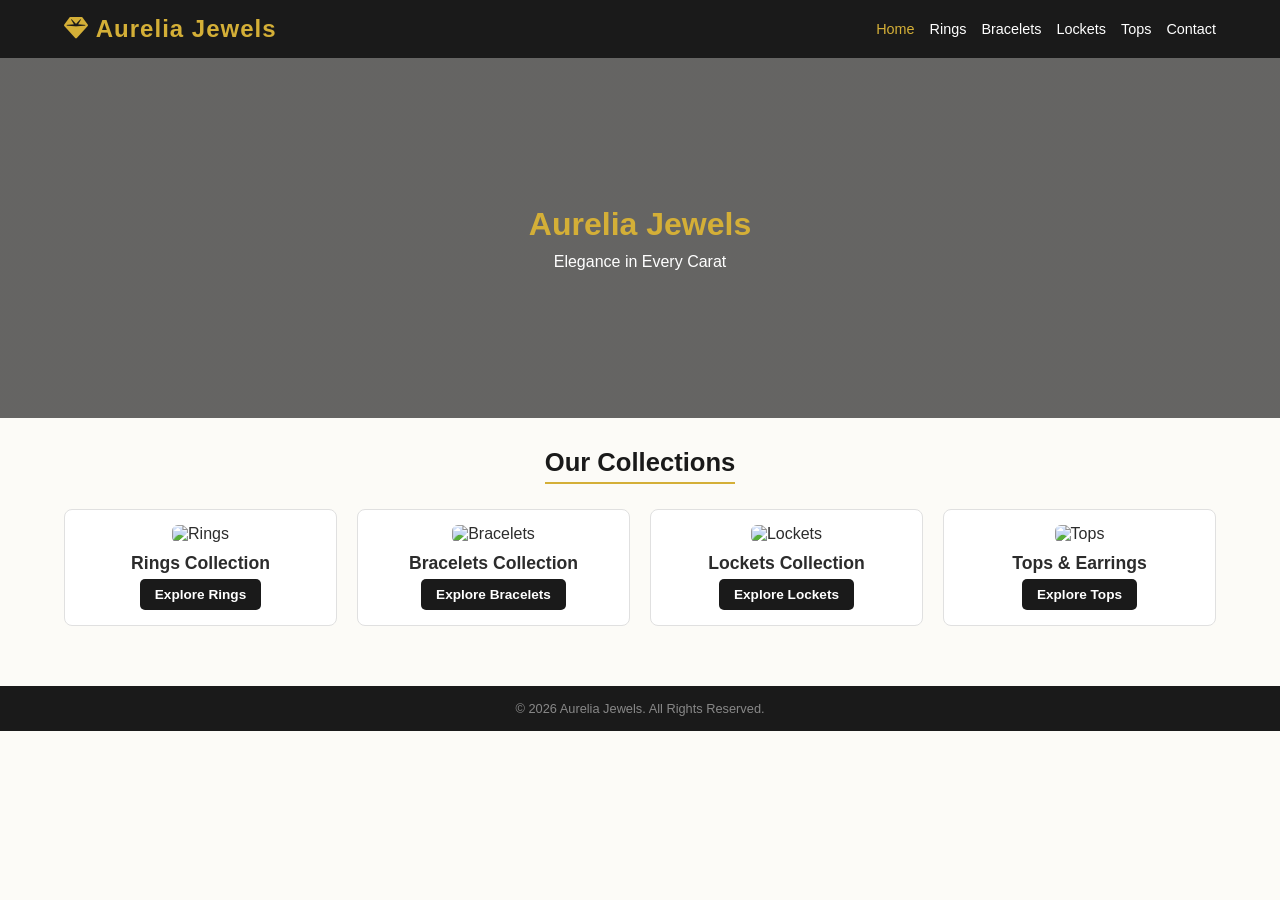
==== index.html @ 192f22d4 "Add files via upload" ====
<!DOCTYPE html>
<html lang="en">
<head>
    <meta charset="UTF-8">
    <meta name="viewport" content="width=device-width, initial-scale=1.0">
    <title>Aurelia Jewels - Home</title>
    <link rel="stylesheet" href="style.css">
    <link rel="stylesheet" href="https://cdnjs.cloudflare.com/ajax/libs/font-awesome/6.4.0/css/all.min.css">
</head>
<body>
    <header>
        <a href="index.html" class="logo"><i class="fas fa-gem"></i> Aurelia Jewels</a>
        <nav>
            <ul>
                <li><a href="index.html" class="active">Home</a></li>
                <li><a href="rings.html">Rings</a></li>
                <li><a href="bracelets.html">Bracelets</a></li>
                <li><a href="lockets.html">Lockets</a></li>
                <li><a href="tops.html">Tops</a></li>
              <li><a href="contact.html">Contact</a></li>
            </ul>
        </nav>
    </header>

    <section class="hero">
        <h1>Aurelia Jewels</h1>
        <p>Elegance in Every Carat</p>
    </section>

    <div class="container">
        <div class="title-center">
            <h2 class="section-title">Our Collections</h2>
        </div>
        <div class="product-grid">
            <div class="card">
                <img src="https://images.unsplash.com/photo-1605100804763-247f67b3557e?w=500&auto=format&fit=crop" alt="Rings">
                <h3>Rings Collection</h3>
                <a href="rings.html" class="buy-btn" style="background:#1a1a1a;">Explore Rings</a>
            </div>
            <div class="card">
                <img src="https://images.unsplash.com/photo-1611591475140-49886469c212?w=500&auto=format&fit=crop" alt="Bracelets">
                <h3>Bracelets Collection</h3>
                <a href="bracelets.html" class="buy-btn" style="background:#1a1a1a;">Explore Bracelets</a>
            </div>
            <div class="card">
                <img src="https://images.unsplash.com/photo-1599643478518-a784e5dc4c8f?w=500&auto=format&fit=crop" alt="Lockets">
                <h3>Lockets Collection</h3>
                <a href="lockets.html" class="buy-btn" style="background:#1a1a1a;">Explore Lockets</a>
            </div>
            <div class="card">
                <img src="https://images.unsplash.com/photo-1630019852942-f89202989a59?w=500&auto=format&fit=crop" alt="Tops">
                <h3>Tops & Earrings</h3>
                <a href="tops.html" class="buy-btn" style="background:#1a1a1a;">Explore Tops</a>
            </div>
        </div>
    </div>

    <footer>
        <p>&copy; 2026 Aurelia Jewels. All Rights Reserved.</p>
    </footer>
    <script src="script.js"></script>
</body>
</html>
---- style.css ----
* {
    margin: 0;
    padding: 0;
    box-sizing: border-box;
    font-family: 'Poppins', sans-serif;
}

body {
    background-color: #fcfbf7;
    color: #2c2c2c;
}

/* Header & Nav */
header {
    background-color: #1a1a1a;
    padding: 15px 5%;
    display: flex;
    justify-content: space-between;
    align-items: center;
    position: sticky;
    top: 0;
    z-index: 100;
}

.logo {
    color: #d4af37;
    font-size: 1.5rem;
    font-weight: bold;
    text-decoration: none;
    letter-spacing: 1px;
}

nav ul {
    display: flex;
    list-style: none;
    gap: 15px;
}

nav a {
    color: #ffffff;
    text-decoration: none;
    font-size: 0.9rem;
    transition: 0.3s;
}

nav a:hover, nav a.active {
    color: #d4af37;
}

/* Hero Section */
.hero {
    background: linear-gradient(rgba(0,0,0,0.6), rgba(0,0,0,0.6)), url('https://images.unsplash.com/photo-1515562141207-7a88fb7ce338?q=80&w=1000');
    background-size: cover;
    background-position: center;
    height: 40vh;
    display: flex;
    flex-direction: column;
    justify-content: center;
    align-items: center;
    color: white;
    text-align: center;
    padding: 0 20px;
}

.hero h1 {
    font-size: 2rem;
    color: #d4af37;
    margin-bottom: 10px;
}

/* Page Layout & Grid */
.container {
    padding: 30px 5%;
}

.section-title {
    text-align: center;
    margin-bottom: 25px;
    font-size: 1.6rem;
    color: #1a1a1a;
    border-bottom: 2px solid #d4af37;
    display: inline-block;
    padding-bottom: 5px;
}

.title-center {
    text-align: center;
}

.product-grid {
    display: grid;
    grid-template-columns: repeat(auto-fit, minmax(220px, 1fr));
    gap: 20px;
}

/* Product Card */
.card {
    background: #ffffff;
    border: 1px solid #e0e0e0;
    border-radius: 8px;
    overflow: hidden;
    text-align: center;
    padding: 15px;
    transition: 0.3s;
}

.card:hover {
    box-shadow: 0 5px 15px rgba(0,0,0,0.1);
}

.card img {
    width: 100%;
    height: 200px;
    object-fit: cover;
    border-radius: 6px;
}

.card h3 {
    font-size: 1.1rem;
    margin: 10px 0 5px;
}

.price {
    color: #d4af37;
    font-weight: bold;
    font-size: 1rem;
    display: block;
    margin-bottom: 10px;
}

.buy-btn {
    display: inline-block;
    background-color: #25d366;
    color: white;
    text-decoration: none;
    padding: 8px 15px;
    border-radius: 5px;
    font-size: 0.85rem;
    font-weight: bold;
}

footer {
    background-color: #1a1a1a;
    color: #888;
    text-align: center;
    padding: 15px;
    font-size: 0.8rem;
    margin-top: 30px;
}
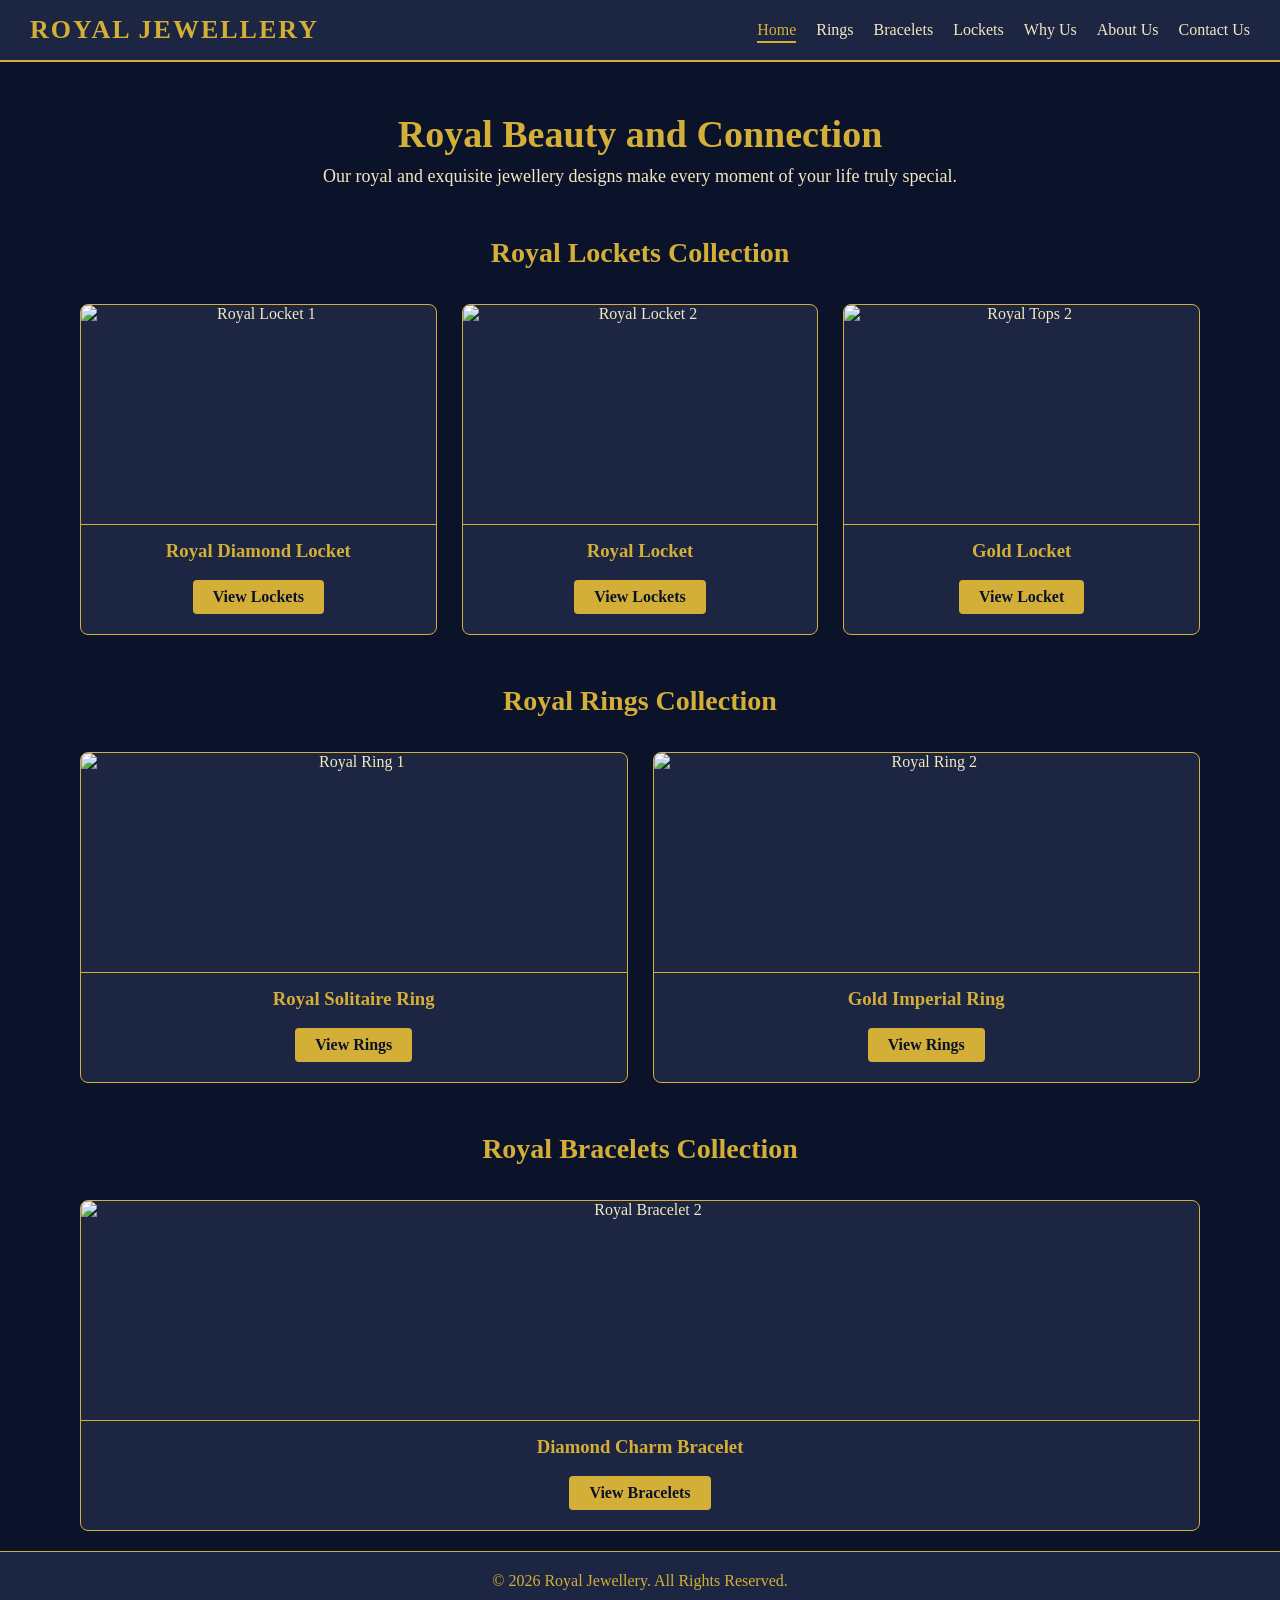
==== commit 00d42d67: "Add files via upload" ====
--- a/index.html
+++ b/index.html
@@ -1,64 +1,85 @@
 <!DOCTYPE html>
-<html lang="en">
+<html lang="ur">
 <head>
     <meta charset="UTF-8">
     <meta name="viewport" content="width=device-width, initial-scale=1.0">
-    <title>Aurelia Jewels - Home</title>
+    <title>Royal Jewellery - Home</title>
     <link rel="stylesheet" href="style.css">
-    <link rel="stylesheet" href="https://cdnjs.cloudflare.com/ajax/libs/font-awesome/6.4.0/css/all.min.css">
 </head>
 <body>
+
+    <!-- Navigation Header -->
     <header>
-        <a href="index.html" class="logo"><i class="fas fa-gem"></i> Aurelia Jewels</a>
+        <div class="logo">ROYAL JEWELLERY</div>
         <nav>
             <ul>
                 <li><a href="index.html" class="active">Home</a></li>
-                <li><a href="rings.html">Rings</a></li>
-                <li><a href="bracelets.html">Bracelets</a></li>
-                <li><a href="lockets.html">Lockets</a></li>
-                <li><a href="tops.html">Tops</a></li>
-              <li><a href="contact.html">Contact</a></li>
+                <li><a href="ring.html">Rings</a></li>
+                <li><a href="bracelet.html">Bracelets</a></li>
+                <li><a href="locket.html">Lockets</a></li>
+                <li><a href="why-us.html">Why Us</a></li>
+                <li><a href="about.html">About Us</a></li>
+                <li><a href="contact.html">Contact Us</a></li>
             </ul>
         </nav>
     </header>
 
+    <!-- Hero Banner -->
     <section class="hero">
-        <h1>Aurelia Jewels</h1>
-        <p>Elegance in Every Carat</p>
+        <h1>Royal Beauty and Connection</h1>
+        <p>Our royal and exquisite jewellery designs make every moment of your life truly special.</p>
     </section>
 
+    <!-- 1. Locket Section -->
+    <h2 class="section-title">Royal Lockets Collection</h2>
     <div class="container">
-        <div class="title-center">
-            <h2 class="section-title">Our Collections</h2>
+        <div class="card">
+            <img src="https://images.unsplash.com/photo-1599643478518-a784e5dc4c8f?w=500" alt="Royal Locket 1">
+            <h3>Royal Diamond Locket</h3>
+            <a href="locket.html" class="btn">View Lockets</a>
         </div>
-        <div class="product-grid">
-            <div class="card">
-                <img src="https://images.unsplash.com/photo-1605100804763-247f67b3557e?w=500&auto=format&fit=crop" alt="Rings">
-                <h3>Rings Collection</h3>
-                <a href="rings.html" class="buy-btn" style="background:#1a1a1a;">Explore Rings</a>
-            </div>
-            <div class="card">
-                <img src="https://images.unsplash.com/photo-1611591475140-49886469c212?w=500&auto=format&fit=crop" alt="Bracelets">
-                <h3>Bracelets Collection</h3>
-                <a href="bracelets.html" class="buy-btn" style="background:#1a1a1a;">Explore Bracelets</a>
-            </div>
-            <div class="card">
-                <img src="https://images.unsplash.com/photo-1599643478518-a784e5dc4c8f?w=500&auto=format&fit=crop" alt="Lockets">
-                <h3>Lockets Collection</h3>
-                <a href="lockets.html" class="buy-btn" style="background:#1a1a1a;">Explore Lockets</a>
-            </div>
-            <div class="card">
-                <img src="https://images.unsplash.com/photo-1630019852942-f89202989a59?w=500&auto=format&fit=crop" alt="Tops">
-                <h3>Tops & Earrings</h3>
-                <a href="tops.html" class="buy-btn" style="background:#1a1a1a;">Explore Tops</a>
-            </div>
+        <div class="card">
+            <img src="https://images.unsplash.com/photo-1515562141207-7a88fb7ce338?w=500" alt="Royal Locket 2">
+            <h3> Royal Locket</h3>
+            <a href="locket.html" class="btn">View Lockets</a>
+        </div>
+      <div class="card">
+            <img src="https://images.unsplash.com/photo-1635767798638-3e25273a8236?w=500" alt="Royal Tops 2">
+            <h3> Gold Locket</h3>
+            <a href="locket.html" class="btn">View Locket</a>
+        </div>
+    </div>
+
+    <!-- 2. Rings Section -->
+    <h2 class="section-title">Royal Rings Collection</h2>
+    <div class="container">
+        <div class="card">
+            <img src="https://images.unsplash.com/photo-1605100804763-247f67b3557e?w=500" alt="Royal Ring 1">
+            <h3>Royal Solitaire Ring</h3>
+            <a href="ring.html" class="btn">View Rings</a>
+        </div>
+        <div class="card">
+            <img src="https://images.unsplash.com/photo-1603561591411-07134e71a2a9?w=500" alt="Royal Ring 2">
+            <h3>Gold Imperial Ring</h3>
+            <a href="ring.html" class="btn">View Rings</a>
+        </div>
+        
+    </div>
+
+    <!-- 3. Bracelet Section -->
+    <h2 class="section-title">Royal Bracelets Collection</h2>
+    <div class="container">
+        <div class="card">
+            <img src="https://images.unsplash.com/photo-1573408301185-9146fe634ad0?w=500" alt="Royal Bracelet 2">
+            <h3>Diamond Charm Bracelet</h3>
+            <a href="bracelet.html" class="btn">View Bracelets</a>
         </div>
     </div>
 
     <footer>
-        <p>&copy; 2026 Aurelia Jewels. All Rights Reserved.</p>
+        <p>&copy; 2026 Royal Jewellery. All Rights Reserved.</p>
     </footer>
+
     <script src="script.js"></script>
 </body>
 </html>
-
--- a/style.css
+++ b/style.css
@@ -1,149 +1,167 @@
+/* General Reset & Royal Color Palette */
 * {
     margin: 0;
     padding: 0;
     box-sizing: border-box;
-    font-family: 'Poppins', sans-serif;
+    font-family: 'Georgia', serif;
 }
 
 body {
-    background-color: #fcfbf7;
-    color: #2c2c2c;
+    background-color: #0b132b; /* Deep Royal Blue */
+    color: #f4e8c1;
+    display: flex;
+    flex-direction: column;
+    min-height: 100vh;
 }
 
-/* Header & Nav */
+/* Header & Navigation Bar */
 header {
-    background-color: #1a1a1a;
-    padding: 15px 5%;
+    background-color: #1c2541;
+    border-bottom: 2px solid #d4af37; /* Metallic Gold Accent */
+    padding: 15px 30px;
     display: flex;
     justify-content: space-between;
     align-items: center;
-    position: sticky;
-    top: 0;
-    z-index: 100;
+    flex-wrap: wrap;
 }
 
 .logo {
+    font-size: 26px;
+    font-weight: bold;
     color: #d4af37;
-    font-size: 1.5rem;
-    font-weight: bold;
-    text-decoration: none;
-    letter-spacing: 1px;
+    letter-spacing: 2px;
 }
 
 nav ul {
+    list-style: none;
     display: flex;
-    list-style: none;
-    gap: 15px;
+    gap: 20px;
+    flex-wrap: wrap;
 }
 
-nav a {
-    color: #ffffff;
+nav ul li a {
+    color: #f4e8c1;
     text-decoration: none;
-    font-size: 0.9rem;
-    transition: 0.3s;
+    font-size: 16px;
+    font-weight: 500;
+    transition: color 0.3s;
 }
 
-nav a:hover, nav a.active {
+nav ul li a:hover, nav ul li a.active {
     color: #d4af37;
+    border-bottom: 2px solid #d4af37;
+    padding-bottom: 3px;
 }
 
 /* Hero Section */
 .hero {
-    background: linear-gradient(rgba(0,0,0,0.6), rgba(0,0,0,0.6)), url('https://images.unsplash.com/photo-1515562141207-7a88fb7ce338?q=80&w=1000');
-    background-size: cover;
-    background-position: center;
-    height: 40vh;
-    display: flex;
-    flex-direction: column;
-    justify-content: center;
-    align-items: center;
-    color: white;
     text-align: center;
-    padding: 0 20px;
+    padding: 50px 20px 20px;
 }
 
 .hero h1 {
-    font-size: 2rem;
+    font-size: 38px;
     color: #d4af37;
     margin-bottom: 10px;
 }
 
-/* Page Layout & Grid */
-.container {
-    padding: 30px 5%;
+.hero p {
+    font-size: 18px;
+    color: #f4e8c1;
 }
 
-.section-title {
+/* Headings */
+.section-title, .page-title {
     text-align: center;
-    margin-bottom: 25px;
-    font-size: 1.6rem;
-    color: #1a1a1a;
-    border-bottom: 2px solid #d4af37;
-    display: inline-block;
-    padding-bottom: 5px;
+    margin: 30px 0 15px;
+    color: #d4af37;
+    font-size: 28px;
 }
 
-.title-center {
-    text-align: center;
+/* Grid Layout for Jewellery Cards */
+.container {
+    display: grid;
+    grid-template-columns: repeat(auto-fit, minmax(260px, 1fr));
+    gap: 25px;
+    padding: 20px 40px;
+    max-width: 1200px;
+    margin: 0 auto;
+    width: 100%;
+    align-items: stretch; /* Cards ki height equal rakhta hai */
 }
-
-.product-grid {
-    display: grid;
-    grid-template-columns: repeat(auto-fit, minmax(220px, 1fr));
-    gap: 20px;
-}
-
-/* Product Card */
+  
+/* Card Setup */
 .card {
-    background: #ffffff;
-    border: 1px solid #e0e0e0;
+    background-color: #1c2541;
+    border: 1px solid #d4af37;
     border-radius: 8px;
     overflow: hidden;
     text-align: center;
-    padding: 15px;
-    transition: 0.3s;
+    padding-bottom: 20px;
+    transition: transform 0.3s ease;
+    display: flex;
+    flex-direction: column;
 }
 
 .card:hover {
-    box-shadow: 0 5px 15px rgba(0,0,0,0.1);
+    transform: translateY(-5px);
 }
 
+/* Image Space Fix - Gap Bilkul Khatam Karne Ke Liye */
 .card img {
     width: 100%;
-    height: 200px;
+    height: 220px;
+    min-height: 220px;
+    max-height: 220px;
     object-fit: cover;
-    border-radius: 6px;
+    object-position: center;
+    border-bottom: 1px solid #d4af37;
+    display: block;
 }
 
 .card h3 {
-    font-size: 1.1rem;
-    margin: 10px 0 5px;
+    color: #d4af37;
+    margin: 15px 10px 8px;
+}
+
+.card p {
+    color: #f4e8c1;
+    font-size: 15px;
+    margin-bottom: 10px;
+    padding: 0 10px;
 }
 
 .price {
-    color: #d4af37;
+    color: #ffd700;
     font-weight: bold;
-    font-size: 1rem;
-    display: block;
-    margin-bottom: 10px;
+    font-size: 18px;
 }
 
-.buy-btn {
+/* Buttons */
+.btn {
     display: inline-block;
-    background-color: #25d366;
-    color: white;
+    padding: 8px 20px;
+    background-color: #d4af37;
+    color: #0b132b;
     text-decoration: none;
-    padding: 8px 15px;
-    border-radius: 5px;
-    font-size: 0.85rem;
     font-weight: bold;
+    border-radius: 4px;
+    margin: 10px auto 0;
+    width: max-content;
+    border: none;
+    transition: background-color 0.3s;
 }
 
+.btn:hover {
+    background-color: #f4e8c1;
+}
+
+/* Footer Styling */
 footer {
-    background-color: #1a1a1a;
-    color: #888;
     text-align: center;
-    padding: 15px;
-    font-size: 0.8rem;
-    margin-top: 30px;
-}
+    padding: 20px;
+    background-color: #1c2541;
+    border-top: 1px solid #d4af37;
+    color: #d4af37;
+    margin-top: auto;
+}
